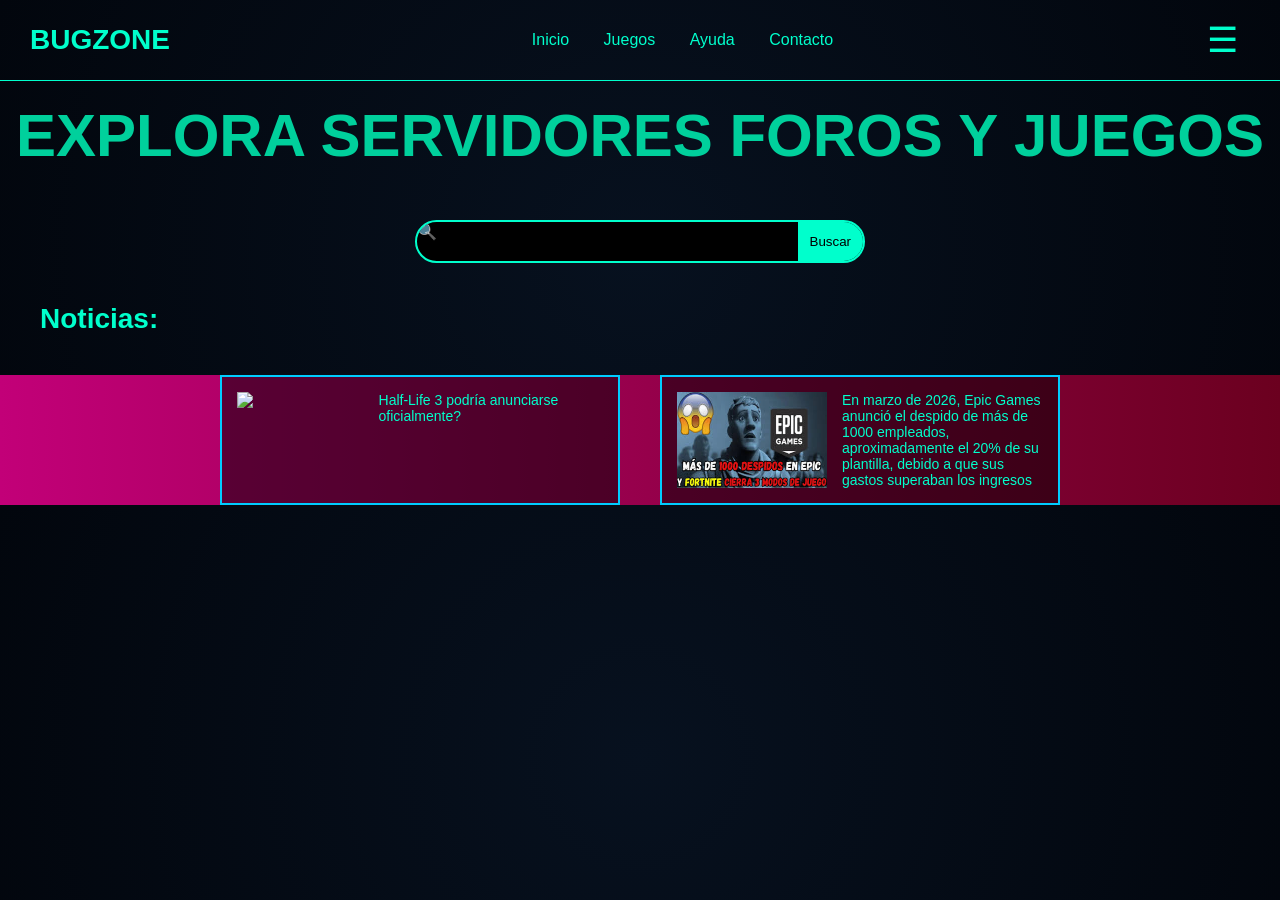
==== index.html @ 20d6016d "Add files via upload" ====
<!DOCTYPE html>
<html lang="es">

    <head>
        <meta charset="UTF-8">
        <meta name="viewport" content="width=device-width, initial-scale=1.0">

        <title>Bugzone</title>

        <link rel="stylesheet" href="estilos.css">

        <!-- FUENTE -->
        <link href="https://fonts.googleapis.com/css2?family=Orbitron:wght@500;700&display=swap" rel="stylesheet">

    </head>

    <body>

        <header class="navbar">

            <div class="logo">
                BUGZONE
            </div>

            <nav class="nav-links">
                <a href="index.html">Inicio</a>
                <a href="juegos.html">Juegos</a>
                <a href="ayuda.html">Ayuda</a>
                <a href="contacto.html">Contacto</a>
            </nav>

            <!-- MENU -->
            <div class="menu-btn" onclick="toggleMenu()">
                ☰
            </div>

        </header>

        <!-- MENU LATERAL -->
        <div id="sideMenu" class="side-menu">

            <div class="menu-header">

                <div class="menu-icon">
                    ☰
                </div>

                <div class="menu-title">
                    Explorar
                </div>

            </div>

            <a class="pc" href="hardware.html">
                PC - Hardware y Software
            </a>

            <a class="juegos" href="juegos.html">
                Nuevos juegos o recomendaciones
            </a>

            <a class="guias" href="guias.html">
                Guias - Foros de ayuda
            </a>

            <a class="celulares" href="celulares.html">
                Celulares - Programas
            </a>

            <a class="servidores" href="servidores.html">
                Servidores publicos
            </a>

            <a class="noticias" href="noticias.html">
                Noticias - Novedades
            </a>

        </div>

        <!-- CONTENIDO -->
        <main>

            <h1 class="titulo">
                EXPLORA SERVIDORES FOROS Y JUEGOS
            </h1>

            <!-- BUSCADOR -->
            <div class="buscador">

                <div class="lupa">
                    🔍
                </div>

                <input type="text" placeholder="">

                <button>
                    Buscar
                </button>

            </div>

            <!-- NOTICIAS -->
            <h2 class="subtitulo">
                Noticias:
            </h2>

            <div class="noticias">

                <div class="card">

                    <img
                        src="https://i.redd.it/what-do-you-think-the-half-life-3-logo-will-look-like-v0-hscmxa0d8ggf1.png?width=2000&format=png&auto=webp&s=4f94813ad55825fb3ea75b7fc4678c586be34ae8">

                    <p>
                        Half-Life 3 podría anunciarse oficialmente?
                    </p>

                </div>

                <div class="card">

                    <img
                        src="[data-uri]">

                    <p>
                        En marzo de 2026, Epic Games anunció el despido de más de 1000 empleados, aproximadamente el 20%
                        de su plantilla, debido a que sus gastos superaban los ingresos
                    </p>

                </div>

            </div>

        </main>

        <script src="script.js"></script>

    </body>

</html>
---- estilos.css ----
/* RESET */
* {
    margin: 0;
    padding: 0;
    box-sizing: border-box;
}

/* BODY */
body {
    font-family: Arial;
    background: radial-gradient(circle, #07111f, #02060d);
    color: #00ffcc;
}

/* NAVBAR */
.navbar {
    display: flex;
    justify-content: space-between;
    align-items: center;
    padding: 15px 30px;
    border-bottom: 1px solid #00ffcc;
}

/* LOGO */
.logo{
    font-size: 28px;
    font-weight: bold;
    color: #00ffcc;
}

/* LINKS */
.nav-links a {
    color: #00ffcc;
    text-decoration: none;
    margin: 0 15px;
    transition: 0.3s;
}

.nav-links a:hover{
    color: white;
}

/* BOTON HAMBURGUESA */
.menu-btn{
    display:block;
    font-size:35px;
    color:#00ffcc;
    cursor:pointer;
    padding:5px 12px;
    user-select:none;
    z-index:2000;
}

/* MENU LATERAL */
.side-menu{
    position:fixed;
    top:0;
    right:-320px;
    width:320px;
    height:100%;
    background:#050505;
    border-left:2px solid #00aaff;
    transition:right 0.4s ease;
    z-index:1500;
    overflow-y:auto;
    padding-top:0;
}

/* MENU ABIERTO */
.side-menu.active{
    right:0;
}

/* CABECERA MENU */
.menu-header{
    display:flex;
    align-items:center;
    border-bottom:2px solid #00aaff;
}

/* ICONO */
.menu-icon{
    width:70px;
    height:60px;
    border-right:2px solid #00aaff;
    display:flex;
    justify-content:center;
    align-items:center;
    color:#00ffcc;
    font-size:32px;
    font-weight:bold;
}

/* TITULO */
.menu-title{
    flex:1;
    text-align:center;
    color:#00ffcc;
    font-size:22px;
    font-weight:bold;
}

/* LINKS MENU */
.side-menu a{
    display:block;
    padding:22px 18px;
    text-decoration:none;
    color:white;
    font-size:18px;
    font-weight:bold;
    border-bottom:2px solid rgba(255,255,255,0.2);
    transition:0.3s;
}

.side-menu a:hover{
    transform:scale(1.02);
}

/* COLORES MENU */
.pc{
    background:linear-gradient(to right,#4ac0ff,#273c75);
}

.juegos{
    background:linear-gradient(to right,#ff00ff,#7d3cff);
}

.guias{
    background:linear-gradient(to right,#000000,#46c98f);
}

.celulares{
    background:linear-gradient(to right,#ffe600,#0047ff);
}

.servidores{
    background:linear-gradient(to right,#6b0000,#ff0000);
}

.noticias{
    background:linear-gradient(to right,#c20078,#6b001f);
}

/* CONTENEDOR CONTACTO */
.contacto-container{
    max-width: 1200px;
    margin: auto;
    padding: 40px;
}

/* BOTON QUIENES SOMOS */
.top-bar{
    display: flex;
    justify-content: flex-end;
    margin-bottom: 20px;
}

.quienes-btn{
    background: linear-gradient(to right,#7a00ff,#ffffff);
    border: none;
    padding: 18px 28px;
    color: white;
    font-size: 20px;
    font-weight: bold;
    cursor: pointer;
}

/* TITULO */
.titulo {
    text-align: center;
    margin-top: 20px;
    margin-bottom: 50px;
    font-size: 60px;
    color: #00d09c;
}

/* BUSCADOR */
.buscador {
    margin: 30px auto;
    width: 450px;
    display: flex;
    border: 2px solid #00ffcc;
    border-radius: 30px;
    overflow: hidden;
    background: #000;
}

.buscador input {
    flex: 1;
    background: #000;
    color: #00ffcc;
    border: none;
    padding: 12px;
    outline: none;
}

.buscador button {
    background: #00ffcc;
    border: none;
    padding: 12px;
    cursor: pointer;
}

/* REDES SOCIALES */
.redes-grid{
    display: grid;
    grid-template-columns: 1fr 1fr;
    gap: 35px 80px;
}

.social-card{
    height: 80px;
    display: flex;
    justify-content: space-between;
    align-items: center;
    padding: 0 30px;
    font-size: 28px;
    font-weight: bold;
    color: white;
    cursor: pointer;
    transition: 0.3s;
}

.social-card:hover{
    transform: scale(1.03);
}

.social-card i{
    font-size: 38px;
}

/* COLORES */
.facebook{
    background: linear-gradient(to right,#eef3ff,#0066ff);
}

.instagram{
    background: linear-gradient(to right,#8a2be2,#ffe9d1);
}

.whatsapp{
    background: linear-gradient(to right,#f1fff1,#18d94c);
}

.youtube{
    background: linear-gradient(to right,#ffffff,#ff0000);
}

.discord{
    background: linear-gradient(to right,#f0f0ff,#5b65ff);
}

.telegram{
    background: linear-gradient(to right,#f4ffff,#0099e6);
}

/* NOTICIAS */
.subtitulo {
    margin: 40px;
    font-size: 28px;
}

.noticias {
    display: flex;
    justify-content: center;
    gap: 40px;
    flex-wrap: wrap;
}

/* CARDS */
.card {
    display: flex;
    width: 400px;
    border: 2px solid #00ccff;
    padding: 15px;
    gap: 15px;
    background: rgba(0,0,0,0.5);
}

.card img {
    width: 150px;
    height: auto;
}

.card p {
    font-size: 14px;
}

/* RESPONSIVE */
@media(max-width:800px){

    .redes-grid{
        grid-template-columns: 1fr;
    }

    .nav-links{
        display: none;
    }

    .titulo{
        font-size: 40px;
    }

    .buscador{
        width: 90%;
    }
}
/* ===== HARDWARE ===== */

.hardware-container{
    width:100%;
    min-height:100vh;
    padding:40px;
    background:radial-gradient(circle,#07111f,#0897c9);
}

/* TITULO */
.hardware-title{
    text-align:center;
    color:#36B57D;
    font-size:58px;
    margin-top:20px;
    margin-bottom:70px;
    font-family:'Orbitron', sans-serif;
    text-transform:capitalize;
}

/* GRID */
.hardware-grid{
    display:grid;
    grid-template-columns:1fr 1fr;
    gap:45px 100px;
    max-width:1200px;
    margin:auto;
}

/* TARJETAS */
.hardware-card{
    height:85px;
    display:flex;
    justify-content:center;
    align-items:center;
    text-align:center;
    color:white;
    font-size:22px;
    font-weight:bold;
    cursor:pointer;
    transition:0.3s;
    background:linear-gradient(to right,#46c98f,#3926b6);
}

.hardware-card:hover{
    transform:scale(1.03);
    box-shadow:0 0 15px #36B57D;
}

/* RESPONSIVE */
@media(max-width:900px){

    .hardware-grid{
        grid-template-columns:1fr;
        gap:30px;
    }

    .hardware-title{
        font-size:40px;
    }

    .hardware-card{
        font-size:18px;
        height:75px;
    }
}
/* ===== PAGINA JUEGOS ===== */

.games-container{
    width:100%;
    min-height:100vh;
    padding:40px;
    background:linear-gradient(180deg,#050505,#6d2260);
}

/* TITULO */
.games-title{
    text-align:center;
    color:#36B57D;
    font-size:65px;
    margin-bottom:60px;
    font-family:'Orbitron', sans-serif;
    text-transform:capitalize;
}

/* LISTA */
.news-list{
    display:flex;
    flex-direction:column;
    gap:40px;
    max-width:1300px;
    margin:auto;
}

/* CARD */
.news-card{
    width:100%;
    min-height:230px;
    border:2px solid #00aaff;
    display:flex;
    gap:40px;
    padding:20px;
    background:rgba(0,0,0,0.15);
    text-decoration:none;
    transition:0.3s;
}

.news-card:hover{
    transform:scale(1.01);
    box-shadow:0 0 20px #00aaff;
}

/* IMAGEN */
.news-card img{
    width:420px;
    height:190px;
    object-fit:cover;
}

/* TEXTO */
.news-text{
    display:flex;
    flex-direction:column;
    justify-content:center;
}

/* TITULO NOTICIA */
.news-text h2{
    color:#36B57D;
    font-size:34px;
    margin-bottom:20px;
    font-family:'Orbitron', sans-serif;
}

/* DESCRIPCION */
.news-text p{
    color:#36B57D;
    font-size:24px;
    line-height:1.7;
    font-family:'Orbitron', sans-serif;
}

/* RESPONSIVE */
@media(max-width:1000px){

    .games-title{
        font-size:42px;
    }

    .news-card{
        flex-direction:column;
        align-items:center;
    }

    .news-card img{
        width:100%;
        height:250px;
    }

    .news-text h2{
        font-size:28px;
        text-align:center;
    }

    .news-text p{
        font-size:18px;
        text-align:center;
    }
}
/* ======================================= */
/* PAGINA GUIAS */
/* ======================================= */

.guias-page{
    width:100%;
    min-height:100vh;
    padding:40px;
    background:
    radial-gradient(circle at top,
    rgba(54,181,125,0.30),
    #07111f 45%,
    #02060d 100%);
}

/* TITULO */
.guias-title{
    text-align:center;
    color:#36B57D;
    font-size:68px;
    margin-top:20px;
    margin-bottom:50px;
    font-family:'Orbitron', sans-serif;
    text-shadow:0 0 15px rgba(54,181,125,0.4);
}

/* BUSCADOR */
.guias-search{
    width:700px;
    max-width:95%;
    height:60px;
    margin:auto;
    display:flex;
    align-items:center;
    overflow:hidden;
    border:2px solid #00ffcc;
    border-radius:40px;
    background:#000;
    box-shadow:
    0 0 10px rgba(0,255,204,0.2),
    0 0 25px rgba(0,255,204,0.08);
}

/* ICONO */
.guias-search i{
    color:white;
    font-size:24px;
    padding:0 20px;
}

/* INPUT */
.guias-search input{
    flex:1;
    height:100%;
    border:none;
    outline:none;
    background:#000;
    color:#00ffcc;
    font-size:18px;
    font-family:'Orbitron', sans-serif;
}

/* BOTON */
.guias-search button{
    width:120px;
    height:100%;
    border:none;
    background:linear-gradient(to right,#36B57D,#00ccff);
    color:white;
    font-weight:bold;
    cursor:pointer;
    font-size:15px;
    transition:0.3s;
}

.guias-search button:hover{
    filter:brightness(1.15);
}

/* SUBTITULO */
.guias-subtitle{
    margin-top:70px;
    margin-bottom:35px;
    color:#36B57D;
    font-size:42px;
    font-family:'Orbitron', sans-serif;
    text-shadow:0 0 10px rgba(54,181,125,0.25);
}

/* GRID 2 COLUMNAS */
.guias-grid{
    display:grid;
    grid-template-columns:1fr 1fr;
    gap:35px;
    max-width:1500px;
    margin:auto;
}

/* CARD */
.guia-card{
    display:flex;
    align-items:center;
    gap:25px;
    padding:18px;
    min-height:180px;
    text-decoration:none;
    border:2px solid #00aaff;
    background:
    linear-gradient(
    135deg,
    rgba(0,0,0,0.65),
    rgba(0,170,255,0.12)
    );
    transition:0.3s;
    backdrop-filter:blur(3px);
    overflow:hidden;
    position:relative;
}

/* EFECTO HOVER */
.guia-card:hover{
    transform:scale(1.02);
    box-shadow:
    0 0 15px #00aaff,
    0 0 35px rgba(0,170,255,0.25);
}

/* BORDE BRILLO */
.guia-card::before{
    content:"";
    position:absolute;
    top:0;
    left:-100%;
    width:100%;
    height:100%;
    background:
    linear-gradient(
    90deg,
    transparent,
    rgba(255,255,255,0.08),
    transparent
    );
    transition:0.5s;
}

.guia-card:hover::before{
    left:100%;
}

/* IMAGEN */
.guia-card img{
    width:240px;
    height:130px;
    object-fit:cover;
    border:2px solid rgba(255,255,255,0.08);
}

/* INFO */
.guia-info{
    display:flex;
    flex-direction:column;
    justify-content:center;
}

/* TITULO */
.guia-info h3{
    color:#36B57D;
    font-size:28px;
    margin-bottom:14px;
    font-family:'Orbitron', sans-serif;
}

/* TEXTO */
.guia-info p{
    color:#d8fff7;
    font-size:16px;
    line-height:1.7;
    font-family:Arial;
}

/* RESPONSIVE */
@media(max-width:1100px){

    .guias-grid{
        grid-template-columns:1fr;
    }

    .guia-card{
        flex-direction:column;
        text-align:center;
    }

    .guia-card img{
        width:100%;
        height:240px;
    }

}

@media(max-width:700px){

    .guias-title{
        font-size:42px;
    }

    .guias-subtitle{
        font-size:30px;
    }

    .guias-search{
        height:55px;
    }

    .guia-info h3{
        font-size:22px;
    }

}
/* ======================================= */
/* PAGINA CELULARES */
/* ======================================= */

.celulares-container{
    width:100%;
    min-height:100vh;
    padding:40px;
    background:
    radial-gradient(circle,
    #07111f 10%,
    #001a66 100%);
}

/* TITULO */
.celulares-title{
    text-align:center;
    color:#36B57D;
    font-size:64px;
    margin-top:10px;
    margin-bottom:70px;
    font-family:'Orbitron', sans-serif;
}

/* GRID */
.celulares-grid{
    display:grid;
    grid-template-columns:1fr 1fr;
    gap:100px;
    max-width:1300px;
    margin:auto;
}

/* COLUMNAS */
.celulares-column{
    display:flex;
    flex-direction:column;
    gap:45px;
}

/* TARJETAS */
.celular-card{
    height:85px;
    display:flex;
    justify-content:center;
    align-items:center;
    text-align:center;
    padding:20px;
    text-decoration:none;
    color:white;
    font-size:22px;
    font-weight:bold;
    font-family:'Orbitron', sans-serif;

    border:1px solid #7d3cff;

    background:
    linear-gradient(
    to right,
    #4c46d3,
    #050505
    );

    transition:0.3s;
}

/* HOVER */
.celular-card:hover{
    transform:scale(1.03);
    box-shadow:
    0 0 15px #7d3cff,
    0 0 30px rgba(125,60,255,0.35);
}

/* RESPONSIVE */
@media(max-width:950px){

    .celulares-grid{
        grid-template-columns:1fr;
        gap:40px;
    }

    .celulares-title{
        font-size:42px;
    }

    .celular-card{
        font-size:18px;
        height:75px;
    }

}
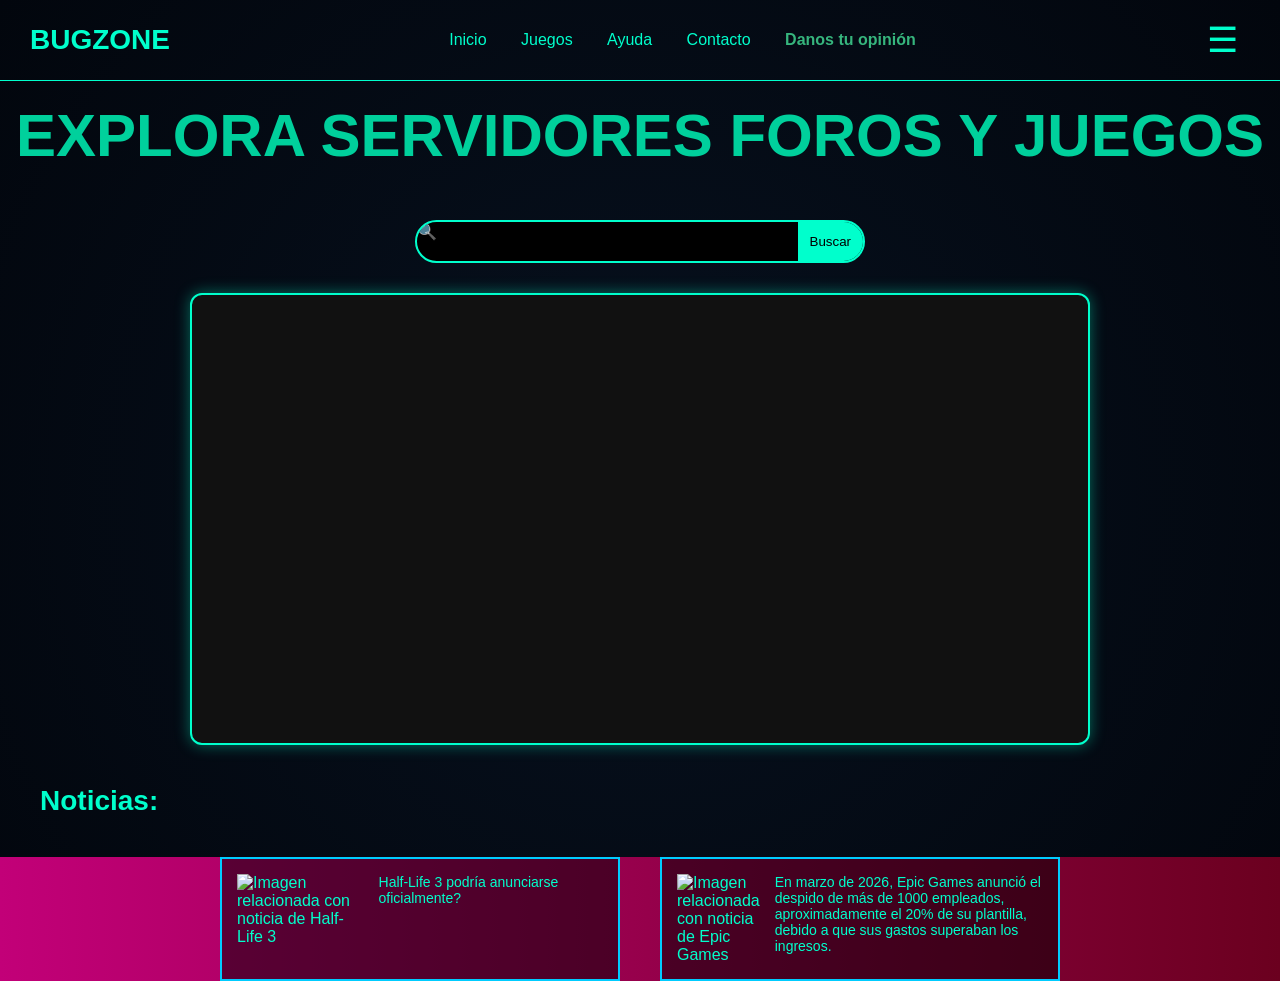
==== commit d8cf59aa: "Update index.html" ====
--- a/index.html
+++ b/index.html
@@ -1,140 +1,556 @@
 <!DOCTYPE html>
 <html lang="es">
 
-    <head>
-        <meta charset="UTF-8">
-        <meta name="viewport" content="width=device-width, initial-scale=1.0">
-
-        <title>Bugzone</title>
-
-        <link rel="stylesheet" href="estilos.css">
-
-        <!-- FUENTE -->
-        <link href="https://fonts.googleapis.com/css2?family=Orbitron:wght@500;700&display=swap" rel="stylesheet">
-
-    </head>
-
-    <body>
-
-        <header class="navbar">
-
-            <div class="logo">
-                BUGZONE
-            </div>
-
-            <nav class="nav-links">
-                <a href="index.html">Inicio</a>
-                <a href="juegos.html">Juegos</a>
-                <a href="ayuda.html">Ayuda</a>
-                <a href="contacto.html">Contacto</a>
-            </nav>
-
-            <!-- MENU -->
-            <div class="menu-btn" onclick="toggleMenu()">
-                ☰
-            </div>
-
-        </header>
-
-        <!-- MENU LATERAL -->
-        <div id="sideMenu" class="side-menu">
-
-            <div class="menu-header">
-
-                <div class="menu-icon">
-                    ☰
-                </div>
-
-                <div class="menu-title">
-                    Explorar
-                </div>
-
-            </div>
-
-            <a class="pc" href="hardware.html">
-                PC - Hardware y Software
-            </a>
-
-            <a class="juegos" href="juegos.html">
-                Nuevos juegos o recomendaciones
-            </a>
-
-            <a class="guias" href="guias.html">
-                Guias - Foros de ayuda
-            </a>
-
-            <a class="celulares" href="celulares.html">
-                Celulares - Programas
-            </a>
-
-            <a class="servidores" href="servidores.html">
-                Servidores publicos
-            </a>
-
-            <a class="noticias" href="noticias.html">
-                Noticias - Novedades
-            </a>
-
-        </div>
-
-        <!-- CONTENIDO -->
-        <main>
-
-            <h1 class="titulo">
-                EXPLORA SERVIDORES FOROS Y JUEGOS
-            </h1>
-
-            <!-- BUSCADOR -->
-            <div class="buscador">
-
-                <div class="lupa">
-                    🔍
-                </div>
-
-                <input type="text" placeholder="">
-
-                <button>
-                    Buscar
-                </button>
-
-            </div>
-
-            <!-- NOTICIAS -->
-            <h2 class="subtitulo">
-                Noticias:
-            </h2>
-
-            <div class="noticias">
-
-                <div class="card">
-
-                    <img
-                        src="https://i.redd.it/what-do-you-think-the-half-life-3-logo-will-look-like-v0-hscmxa0d8ggf1.png?width=2000&format=png&auto=webp&s=4f94813ad55825fb3ea75b7fc4678c586be34ae8">
-
-                    <p>
-                        Half-Life 3 podría anunciarse oficialmente?
-                    </p>
-
-                </div>
-
-                <div class="card">
-
-                    <img
-                        src="[data-uri]">
-
-                    <p>
-                        En marzo de 2026, Epic Games anunció el despido de más de 1000 empleados, aproximadamente el 20%
-                        de su plantilla, debido a que sus gastos superaban los ingresos
-                    </p>
-
-                </div>
-
-            </div>
-
-        </main>
-
-        <script src="script.js"></script>
-
-    </body>
-
-</html>+<head>
+
+<meta charset="UTF-8">
+<meta name="viewport" content="width=device-width, initial-scale=1.0">
+
+<title>Bugzone</title>
+
+<link rel="stylesheet" href="estilos.css">
+
+<link href="https://fonts.googleapis.com/css2?family=Orbitron:wght@500;700&display=swap" rel="stylesheet">
+
+</head>
+
+
+<body>
+
+
+<header class="navbar">
+
+
+<div class="logo">
+BUGZONE
+</div>
+
+
+<nav class="nav-links">
+
+<a href="index.html">Inicio</a>
+
+<a href="juegos.html">Juegos</a>
+
+<a href="ayuda.html">Ayuda</a>
+
+<a href="contacto.html">Contacto</a>
+
+<a href="#" onclick="abrirOpinion()">Danos tu opinión</a>
+
+</nav>
+
+
+
+<div class="menu-btn" onclick="toggleMenu()" aria-label="Abrir menú">
+☰
+</div>
+
+
+</header>
+
+
+
+
+
+<div id="sideMenu" class="side-menu">
+
+
+<div class="menu-header">
+
+
+<div class="menu-icon">
+☰
+</div>
+
+
+<div class="menu-title">
+Explorar
+</div>
+
+
+</div>
+
+
+
+<a class="pc" href="hardware.html">
+PC - Hardware y Software
+</a>
+
+
+<a class="juegos" href="juegos.html">
+Nuevos juegos o recomendaciones
+</a>
+
+
+<a class="guias" href="guias.html">
+Guias - Foros de ayuda
+</a>
+
+
+<a class="celulares" href="celulares.html">
+Celulares - Programas
+</a>
+
+
+<a class="servidores" href="servidores.html">
+Servidores publicos
+</a>
+
+
+<a class="noticias" href="noticias.html">
+Noticias - Novedades
+</a>
+
+
+</div>
+
+
+
+
+
+
+<main>
+
+
+<h1 class="titulo">
+EXPLORA SERVIDORES FOROS Y JUEGOS
+</h1>
+
+
+
+
+
+<div class="buscador">
+
+
+<div class="lupa" aria-label="Buscar">
+🔍
+</div>
+<label for="busqueda" hidden>
+Buscar contenido
+</label>
+
+<input id="busqueda" type="text" aria-label="Buscar contenido">
+
+
+<button onclick="buscar()">
+Buscar
+</button>
+
+
+</div>
+
+<div class="video-box">
+
+    <video autoplay muted loop playsinline>
+        <source src="videos/video.mp4" type="video/mp4">
+        Tu navegador no soporta videos HTML5.
+    </video>
+
+</div>
+
+
+<h2 class="subtitulo">
+Noticias:
+</h2>
+<div class="noticias">
+<div class="card">
+
+
+<img src="" alt="Imagen relacionada con noticia de Half-Life 3">
+
+
+<p>
+Half-Life 3 podría anunciarse oficialmente?
+</p>
+
+</div>
+
+<div class="card">
+
+
+<img src="" alt="Imagen relacionada con noticia de Epic Games">
+
+
+<p>
+En marzo de 2026, Epic Games anunció el despido de más de 1000 empleados, aproximadamente el 20% de su plantilla, debido a que sus gastos superaban los ingresos.
+</p>
+
+
+</div>
+
+
+
+
+
+</div>
+
+
+</main>
+
+
+
+
+
+
+
+
+
+<!-- FORMULARIO DE OPINION -->
+
+
+<div id="opinionBox" class="opinion-box">
+
+
+<h2>
+Danos tu opinión
+</h2>
+
+
+
+
+
+<form action="/registrar.php" method="post">
+
+
+
+
+
+<fieldset>
+
+<legend>¿Te gustó la página?</legend>
+
+
+<label>
+<input type="radio" name="gusto" value="excelente" required>
+Excelente
+</label>
+
+
+<br>
+
+
+<label>
+<input type="radio" name="gusto" value="muy buena">
+Muy buena
+</label>
+
+
+<br>
+
+
+<label>
+<input type="radio" name="gusto" value="buena" onclick="mostrar('sugerencia1')">
+Buena
+</label>
+
+
+<br>
+
+
+<label>
+<input type="radio" name="gusto" value="mala" onclick="mostrar('sugerencia1')">
+Mala
+</label>
+
+
+<br>
+
+
+<label>
+<input type="radio" name="gusto" value="muy mala" onclick="mostrar('sugerencia1')">
+Muy mala
+</label>
+
+
+
+<div id="sugerencia1" class="oculto">
+
+
+<label for="sugerencia">
+Envíanos tu sugerencia para mejorar la página:
+</label>
+
+
+<textarea id="sugerencia" name="sugerencia"></textarea>
+
+
+</div>
+
+
+</fieldset>
+
+
+
+
+
+
+
+
+<fieldset>
+
+<legend>¿Qué te parece el estilo de la página?</legend>
+
+
+<label>
+<input type="radio" name="estilo" value="excelente" required>
+Excelente
+</label>
+
+
+<br>
+
+
+<label>
+<input type="radio" name="estilo" value="muy buena">
+Muy buena
+</label>
+
+
+<br>
+
+
+<label>
+<input type="radio" name="estilo" value="buena" onclick="mostrar('sugerencia2')">
+Buena
+</label>
+
+
+<br>
+
+
+<label>
+<input type="radio" name="estilo" value="mala" onclick="mostrar('sugerencia2')">
+Mala
+</label>
+
+
+<br>
+
+
+<label>
+<input type="radio" name="estilo" value="muy mala" onclick="mostrar('sugerencia2')">
+Muy mala
+</label>
+
+
+
+
+
+<div id="sugerencia2" class="oculto">
+
+
+<label for="estilo_sugerencia">
+Explícanos qué mejorarías del estilo:
+</label>
+
+
+<textarea id="estilo_sugerencia" name="estilo_sugerencia"></textarea>
+
+
+</div>
+
+
+</fieldset>
+
+
+
+
+
+
+
+<label for="juegos">
+¿Qué otros juegos debemos agregar?
+</label>
+
+
+<textarea id="juegos" name="juegos"></textarea>
+
+
+
+
+
+
+
+
+<fieldset>
+
+<legend>¿Nos recomendarías?</legend>
+
+
+<label>
+<input type="radio" name="recomendar" value="si" required>
+Sí
+</label>
+
+
+<br>
+
+
+<label>
+<input type="radio" name="recomendar" value="no" onclick="mostrar('porqueNo')">
+No
+</label>
+
+
+
+
+
+<div id="porqueNo" class="oculto">
+
+
+<label for="no_recomendar">
+Explícanos por qué no:
+</label>
+
+
+<textarea id="no_recomendar" name="no_recomendar"></textarea>
+
+
+</div>
+
+
+</fieldset>
+
+
+
+
+
+
+
+
+<fieldset>
+
+<legend>¿Qué te parece la accesibilidad?</legend>
+
+
+<label>
+<input type="radio" name="accesibilidad" value="muy buena" required>
+Muy buena
+</label>
+
+
+<br>
+
+
+<label>
+<input type="radio" name="accesibilidad" value="buena">
+Buena
+</label>
+
+
+<br>
+
+
+<label>
+<input type="radio" name="accesibilidad" value="mala" onclick="mostrar('accesoMalo')">
+Mala
+</label>
+
+
+<br>
+
+
+<label>
+<input type="radio" name="accesibilidad" value="muy mala" onclick="mostrar('accesoMalo')">
+Muy mala
+</label>
+
+
+
+
+
+<div id="accesoMalo" class="oculto">
+
+
+<label for="acceso_explicacion">
+Explícanos por qué la accesibilidad es mala:
+</label>
+
+
+<textarea id="acceso_explicacion" name="acceso_explicacion"></textarea>
+
+
+</div>
+
+
+</fieldset>
+
+
+
+
+
+
+
+<br>
+
+
+<button type="submit">
+Enviar cuestionario
+</button>
+
+
+
+<button type="reset">
+Borrar
+</button>
+
+
+
+
+</form>
+
+
+</div>
+
+
+
+
+
+
+
+
+
+<script src="script.js"></script>
+
+
+<script>
+
+
+function abrirOpinion(){
+
+let caja=document.getElementById("opinionBox");
+
+
+if(caja.style.display=="block"){
+
+caja.style.display="none";
+
+}
+
+else{
+
+caja.style.display="block";
+
+}
+
+
+}
+
+
+
+function mostrar(id){
+
+document.getElementById(id).style.display="block";
+
+}
+
+
+</script>
+
+
+
+</body>
+
+</html>
--- a/estilos.css
+++ b/estilos.css
@@ -784,4 +784,237 @@
     }
 
 }
-
+/* ======================================= */
+/* FORMULARIO DANOS TU OPINION */
+/* ======================================= */
+
+
+.opinion-box{
+
+    display:none;
+
+    position:fixed;
+
+    top:50%;
+    left:50%;
+
+    transform:translate(-50%,-50%);
+
+    width:500px;
+    max-width:90%;
+
+    max-height:85vh;
+
+    overflow-y:auto;
+
+    padding:35px;
+
+    background:
+    radial-gradient(circle,#07111f,#02060d);
+
+    border:2px solid #00ffcc;
+
+    box-shadow:
+    0 0 20px #00ffcc,
+    0 0 40px rgba(0,255,204,0.3);
+
+    color:white;
+
+    z-index:3000;
+
+    font-family:Arial;
+}
+
+
+/* TITULO DEL FORMULARIO */
+
+.opinion-box h2{
+
+    text-align:center;
+
+    color:#00ffcc;
+
+    font-family:'Orbitron',sans-serif;
+
+    font-size:30px;
+
+    margin-bottom:30px;
+
+}
+
+
+
+/* LABELS */
+
+.opinion-box label{
+
+    display:block;
+
+    color:#36B57D;
+
+    font-weight:bold;
+
+    font-size:18px;
+
+    margin-top:15px;
+
+    margin-bottom:10px;
+
+}
+
+
+
+/* RADIOS */
+
+.opinion-box input[type="radio"]{
+
+    margin:8px;
+
+    accent-color:#00ffcc;
+
+}
+
+
+
+/* TEXTAREA */
+
+.opinion-box textarea{
+
+    width:100%;
+
+    height:90px;
+
+    resize:none;
+
+    margin-top:10px;
+
+    padding:10px;
+
+    background:#000;
+
+    color:#00ffcc;
+
+    border:1px solid #00ffcc;
+
+    border-radius:8px;
+
+    outline:none;
+
+}
+
+
+.opinion-box textarea:focus{
+
+    box-shadow:0 0 10px #00ffcc;
+
+}
+
+
+
+
+
+/* BOTONES */
+
+
+.opinion-box button{
+
+    margin-top:20px;
+
+    padding:12px 25px;
+
+    border:none;
+
+    cursor:pointer;
+
+    font-weight:bold;
+
+    font-size:16px;
+
+    background:#00ffcc;
+
+    color:#000;
+
+    transition:0.3s;
+
+}
+
+
+.opinion-box button:hover{
+
+    transform:scale(1.05);
+
+    box-shadow:0 0 15px #00ffcc;
+
+}
+
+
+
+
+/* ELEMENTOS OCULTOS */
+
+.oculto{
+
+    display:none;
+
+}
+
+
+
+/* BOTON DANOS TU OPINION EN EL MENU */
+
+
+.nav-links a:last-child{
+
+    color:#36B57D;
+
+    font-weight:bold;
+
+}
+
+
+.nav-links a:last-child:hover{
+
+    color:white;
+
+}
+
+
+
+/* RESPONSIVE FORMULARIO */
+
+
+@media(max-width:600px){
+
+
+    .opinion-box{
+
+        width:95%;
+
+        padding:20px;
+
+    }
+
+
+    .opinion-box h2{
+
+        font-size:24px;
+
+    }
+
+
+}
+.video-box{
+    width: 100%;
+    max-width: 900px;
+    margin: 30px auto;
+    border: 2px solid #00ffcc;
+    border-radius: 12px;
+    overflow: hidden;
+    background: #111;
+    box-shadow: 0 0 15px rgba(0,255,204,.4);
+}
+
+.video-box video{
+    width: 100%;
+    display: block;
+}
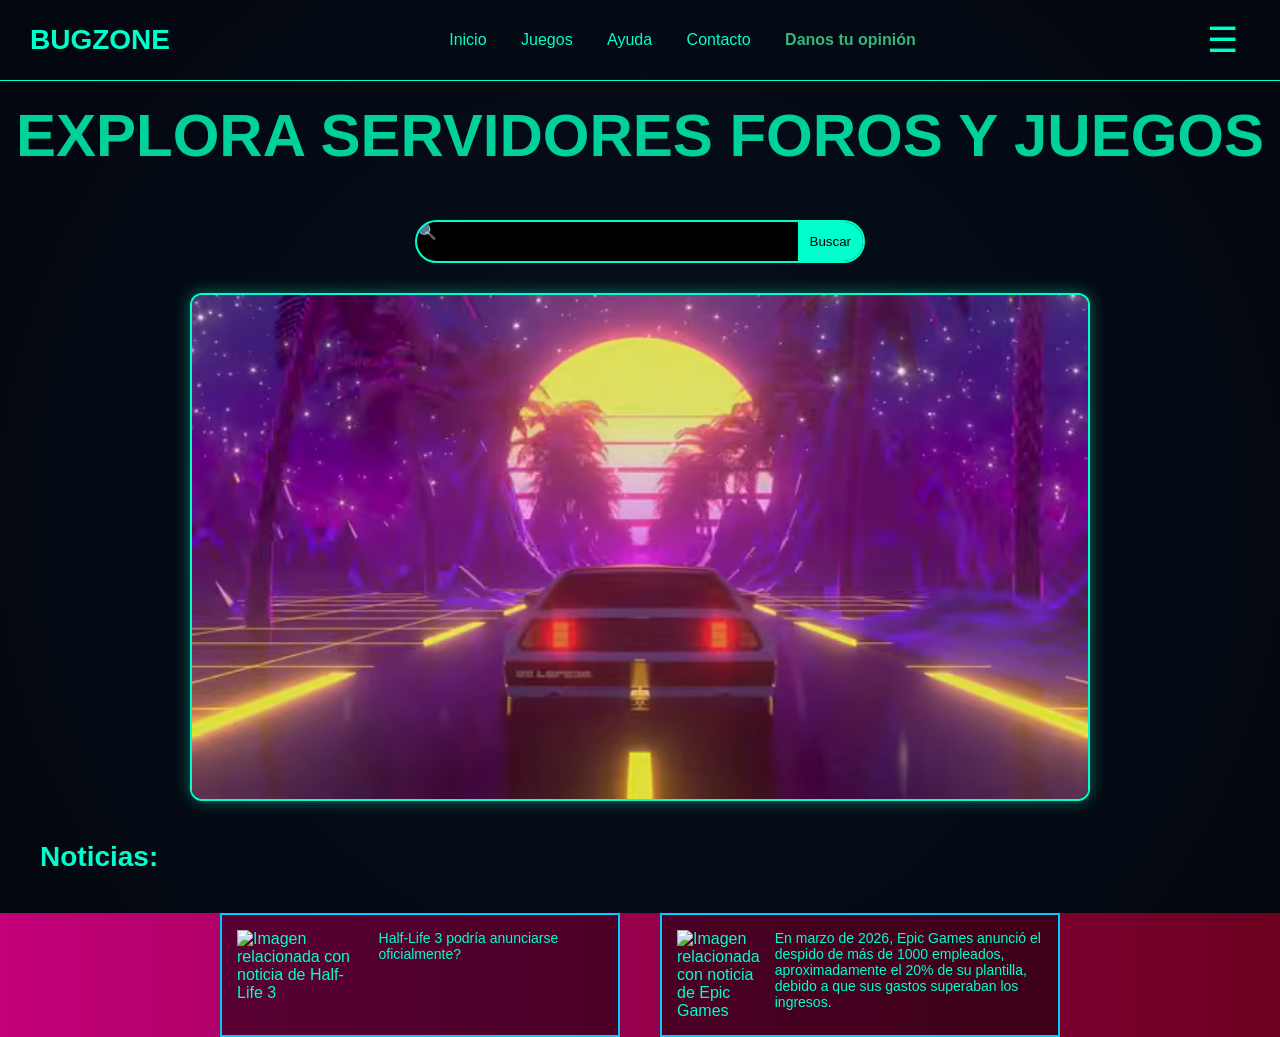
==== commit bb88ad9b: "Update index.html" ====
--- a/index.html
+++ b/index.html
@@ -144,7 +144,7 @@
 <div class="video-box">
 
     <video autoplay muted loop playsinline>
-        <source src="videos/video.mp4" type="video/mp4">
+        <source src="video.mp4" type="video/mp4">
         Tu navegador no soporta videos HTML5.
     </video>
 
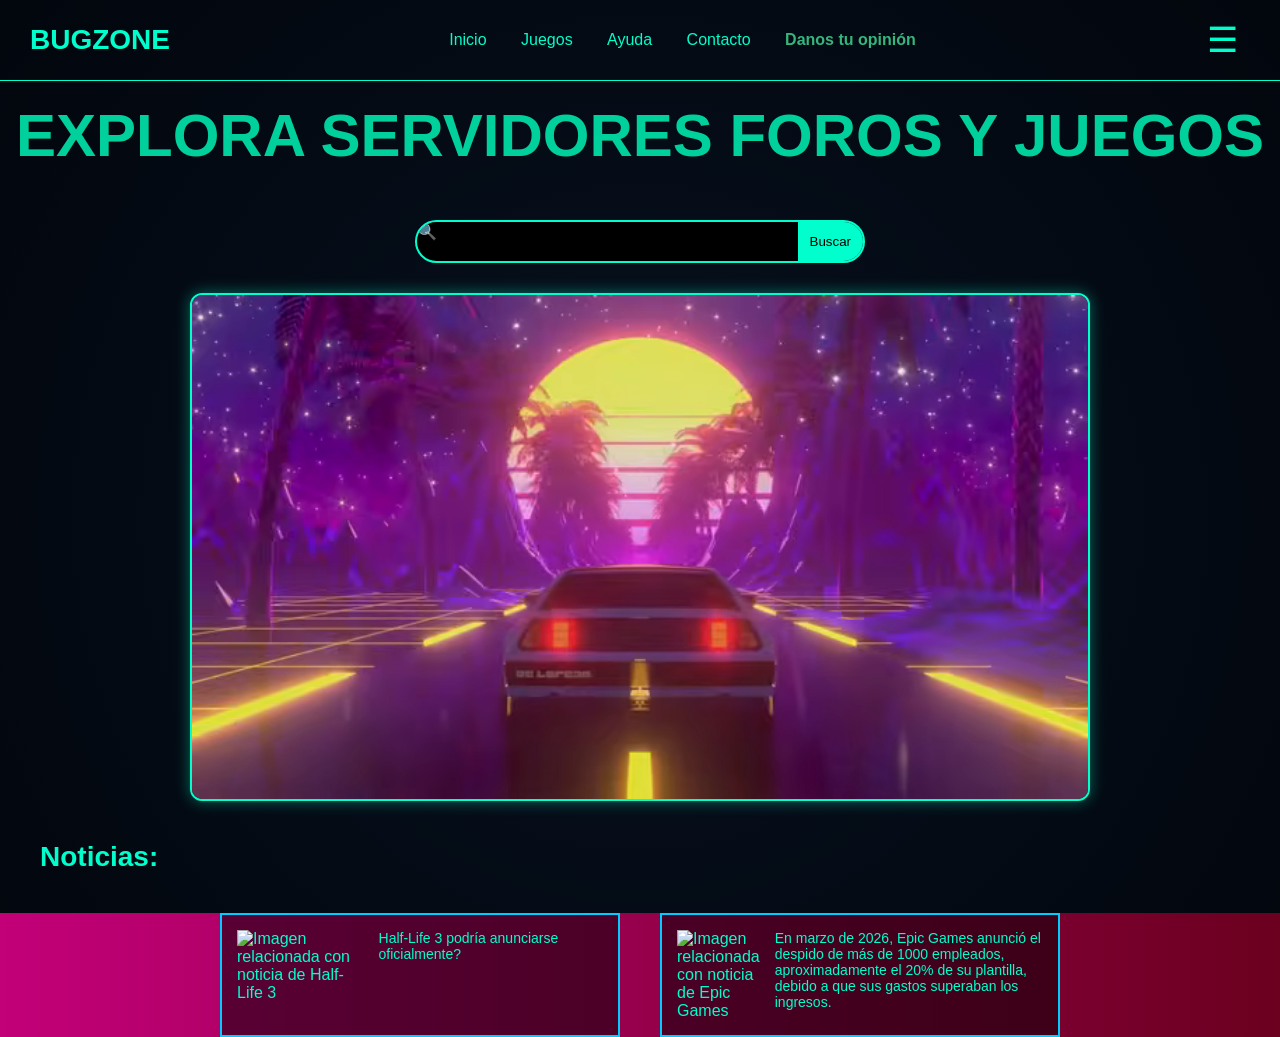
==== commit c7226ae6: "Update index.html" ====
--- a/index.html
+++ b/index.html
@@ -554,3 +554,4 @@
 </body>
 
 </html>
+
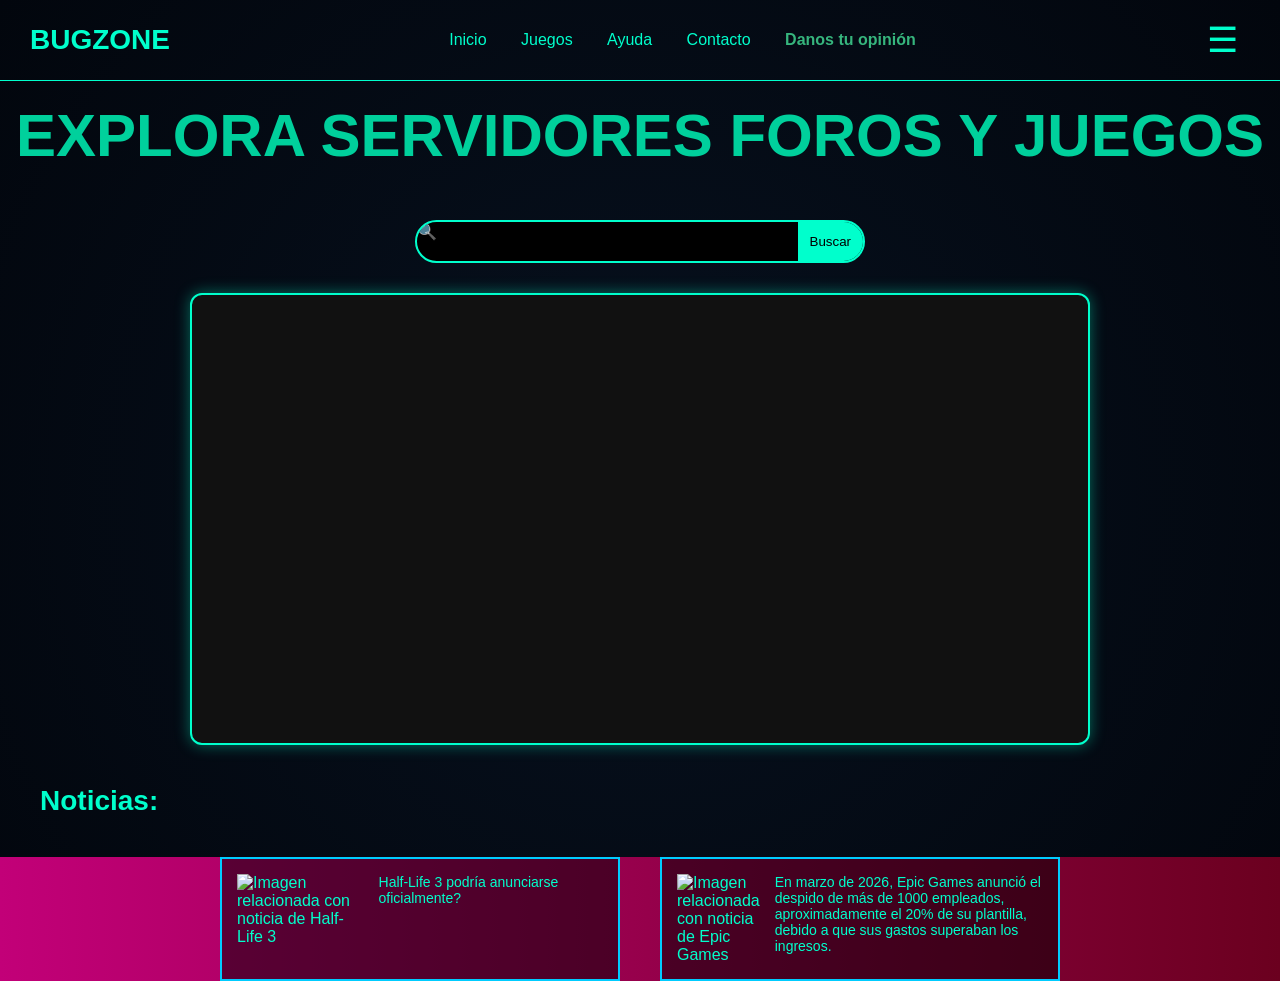
==== commit dc8cc977: "Update index.html" ====
--- a/index.html
+++ b/index.html
@@ -144,7 +144,7 @@
 <div class="video-box">
 
     <video autoplay muted loop playsinline>
-        <source src="video.mp4" type="video/mp4">
+        <source src="videos/video.mp4" type="video/mp4">
         Tu navegador no soporta videos HTML5.
     </video>
 
@@ -207,11 +207,15 @@
 Danos tu opinión
 </h2>
 
-
-
-
-
-<form action="/registrar.php" method="post">
+<form action="/registrar.php" method="post" id="formOpinion" novalidate>
+
+<label for="correo">
+Correo electrónico:
+</label>
+
+<input type="email" id="correo" name="correo">
+
+<span id="errorCorreo" class="mensaje-error"></span>
 
 
 
@@ -359,14 +363,13 @@
 
 
 
-
 <label for="juegos">
 ¿Qué otros juegos debemos agregar?
 </label>
 
-
 <textarea id="juegos" name="juegos"></textarea>
 
+<span id="errorJuegos" class="mensaje-error"></span>
 
 
 
@@ -554,4 +557,3 @@
 </body>
 
 </html>
-
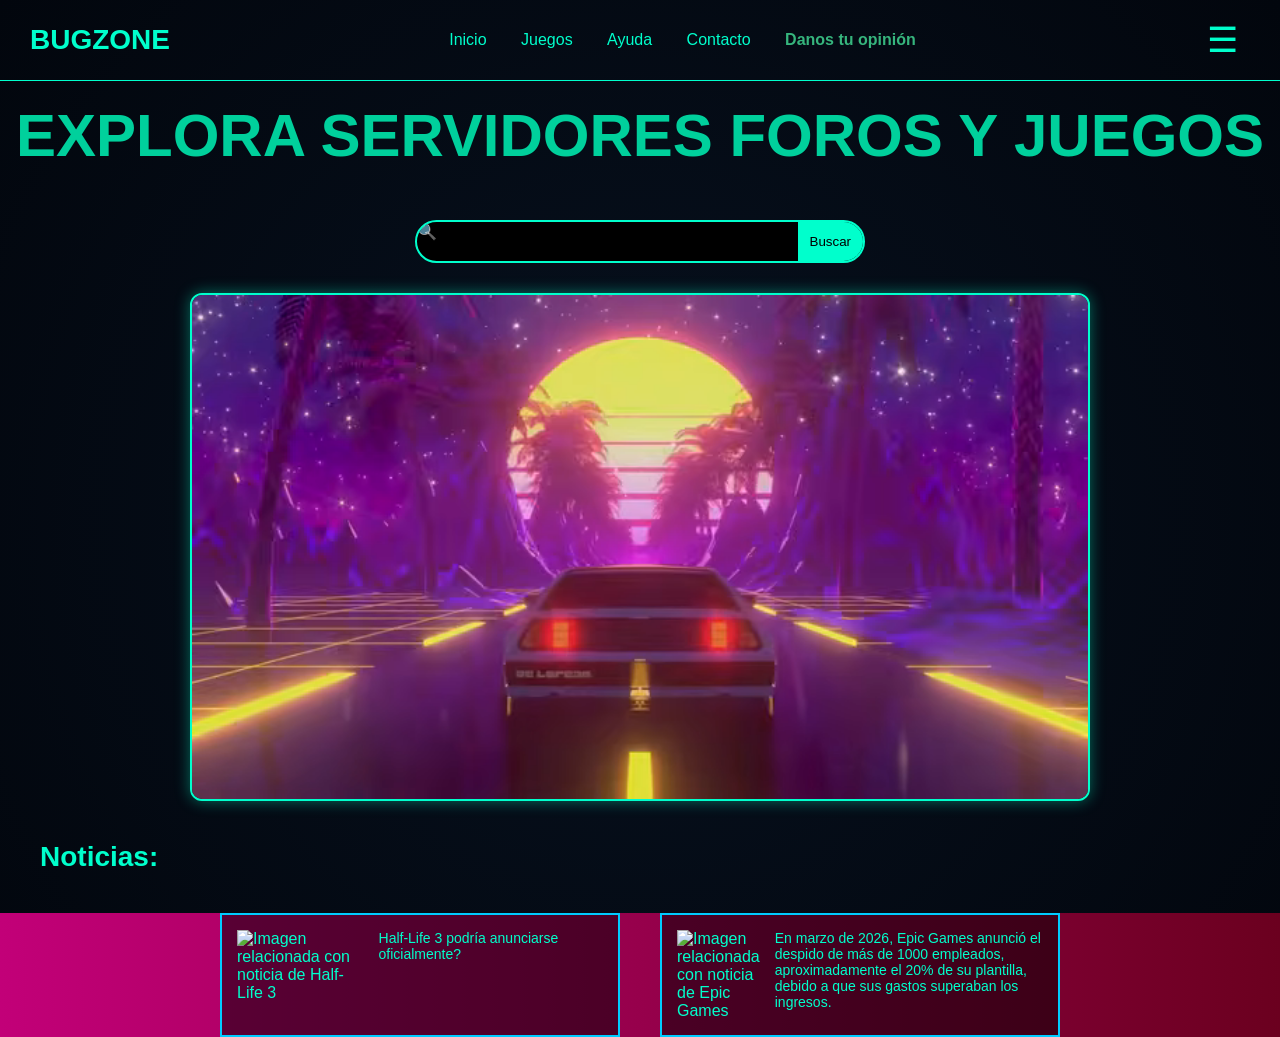
==== commit 947d0453: "Update index.html" ====
--- a/index.html
+++ b/index.html
@@ -144,7 +144,7 @@
 <div class="video-box">
 
     <video autoplay muted loop playsinline>
-        <source src="videos/video.mp4" type="video/mp4">
+        <source src="video.mp4" type="video/mp4">
         Tu navegador no soporta videos HTML5.
     </video>
 
--- a/estilos.css
+++ b/estilos.css
@@ -1018,3 +1018,10 @@
     width: 100%;
     display: block;
 }
+.mensaje-error {
+    display: block;
+    color: red;
+    font-size: 14px;
+    margin-top: 5px;
+    margin-bottom: 10px;
+}
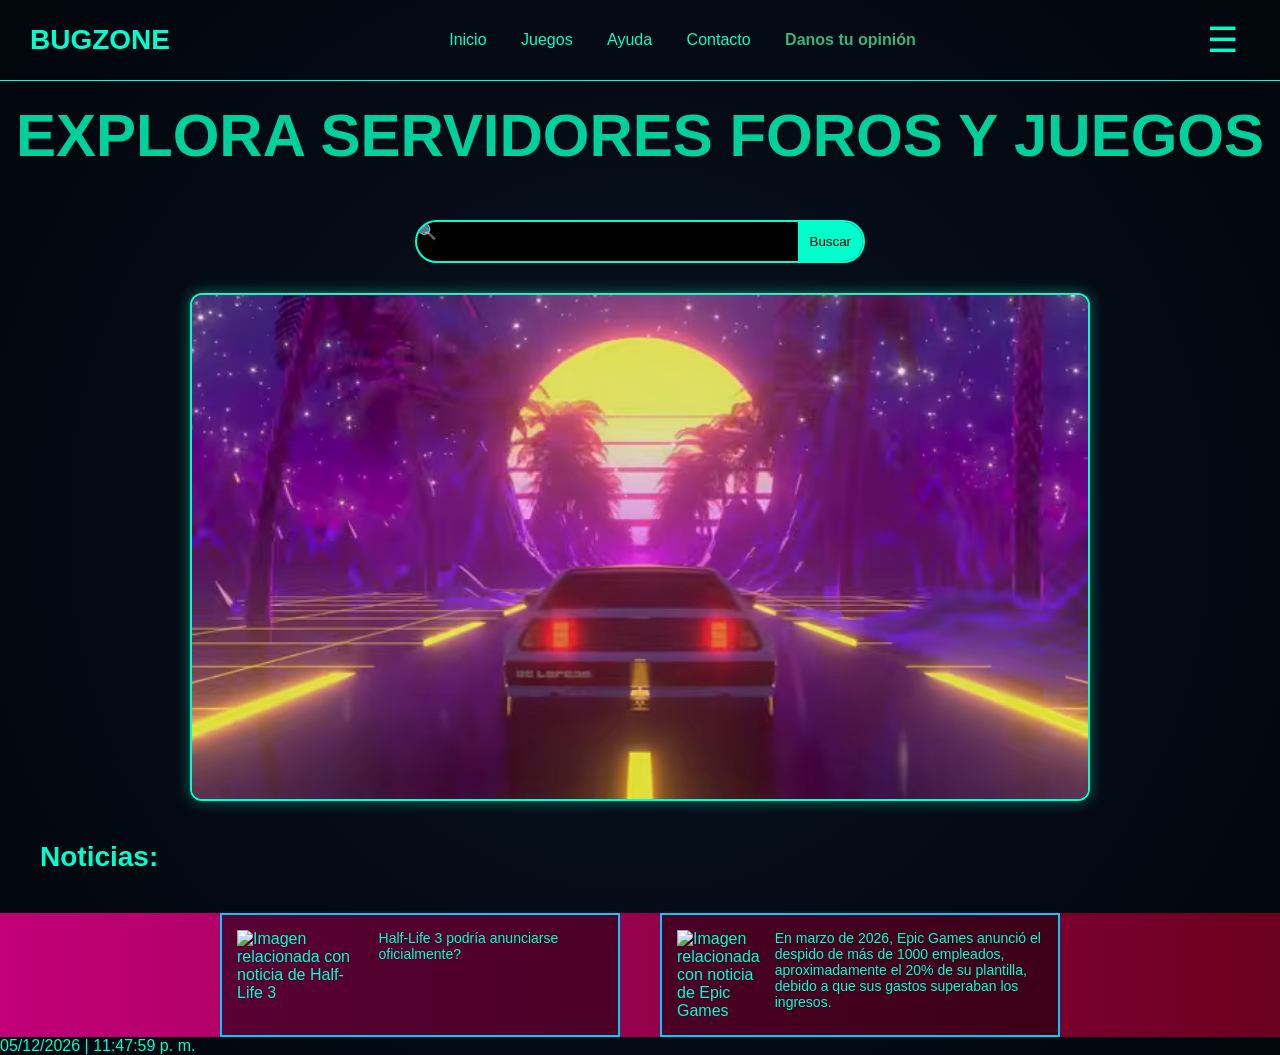
==== commit e3ebf4ad: "Update index.html" ====
--- a/index.html
+++ b/index.html
@@ -552,7 +552,31 @@
 
 </script>
 
-
+<div id="fecha-hora"></div>
+<script>
+function actualizarFechaHora() {
+    const ahora = new Date();
+
+    const fecha = ahora.toLocaleDateString('es-AR', {
+        day: '2-digit',
+        month: '2-digit',
+        year: 'numeric'
+    });
+
+    const hora = ahora.toLocaleTimeString('es-AR', {
+        hour: '2-digit',
+        minute: '2-digit',
+        second: '2-digit'
+    });
+
+    document.getElementById('fecha-hora').textContent =
+        fecha + ' | ' + hora;
+}
+
+actualizarFechaHora();
+
+setInterval(actualizarFechaHora, 1000);
+</script>
 
 </body>
 
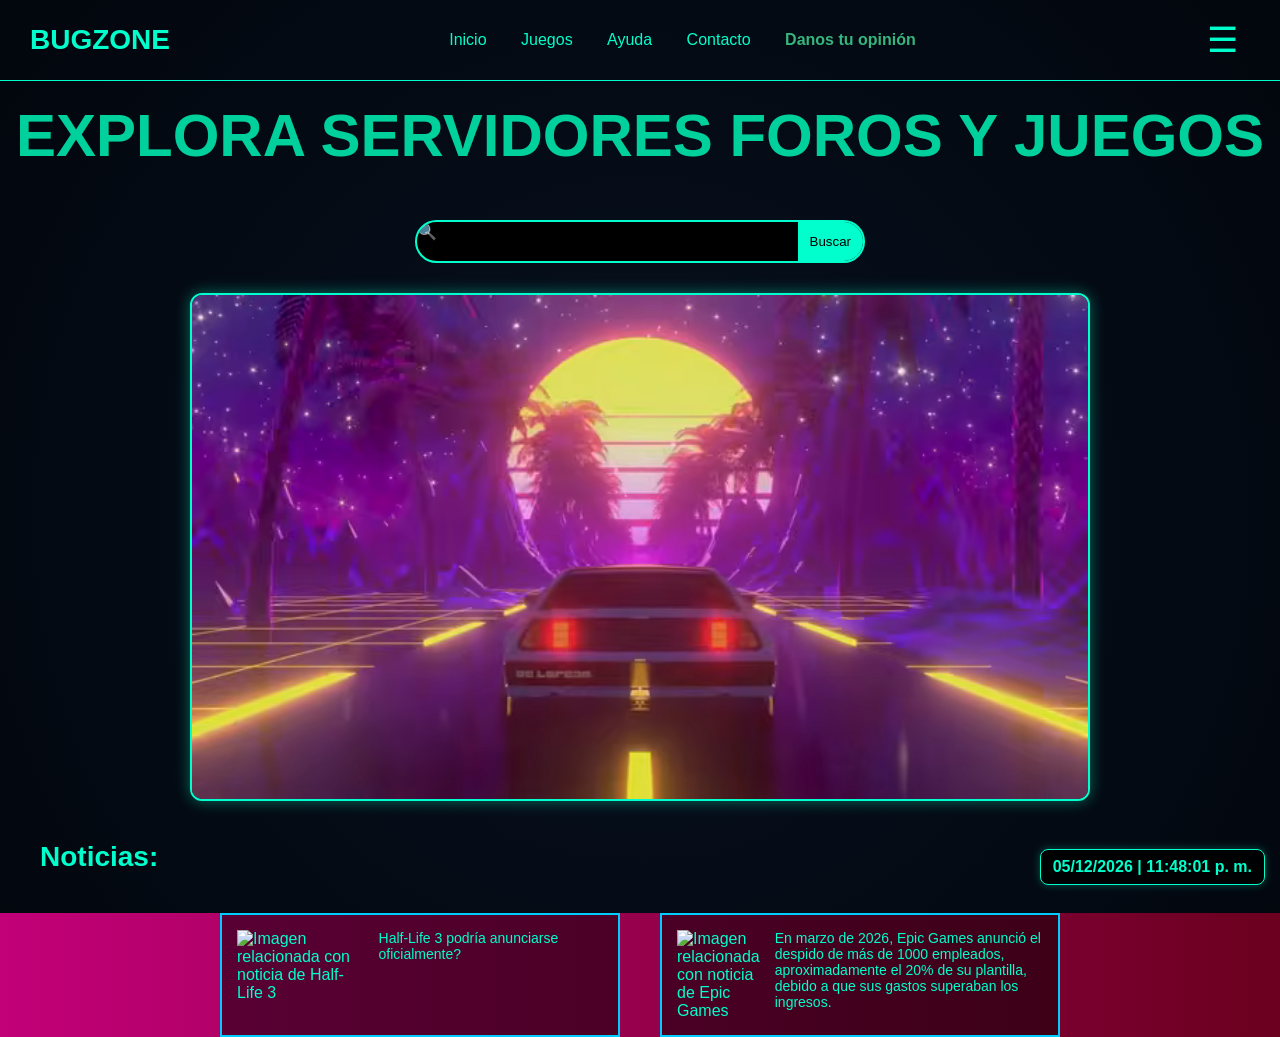
==== commit e5b6e7f3: "Update index.html" ====
--- a/index.html
+++ b/index.html
@@ -577,7 +577,7 @@
 
 setInterval(actualizarFechaHora, 1000);
 </script>
-
+<script src="script.js"></script>
 </body>
 
 </html>
--- a/estilos.css
+++ b/estilos.css
@@ -1025,3 +1025,18 @@
     margin-top: 5px;
     margin-bottom: 10px;
 }
+#fecha-hora {
+    position: fixed;
+    bottom: 15px;
+    right: 15px;
+    background: rgba(0, 0, 0, 0.85);
+    color: #00ffcc;
+    padding: 8px 12px;
+    border-radius: 8px;
+    font-family: 'Rajdhani', sans-serif;
+    font-size: 16px;
+    font-weight: 600;
+    z-index: 9999;
+    border: 1px solid #00ffcc;
+    box-shadow: 0 0 8px rgba(0, 255, 204, 0.3);
+}
